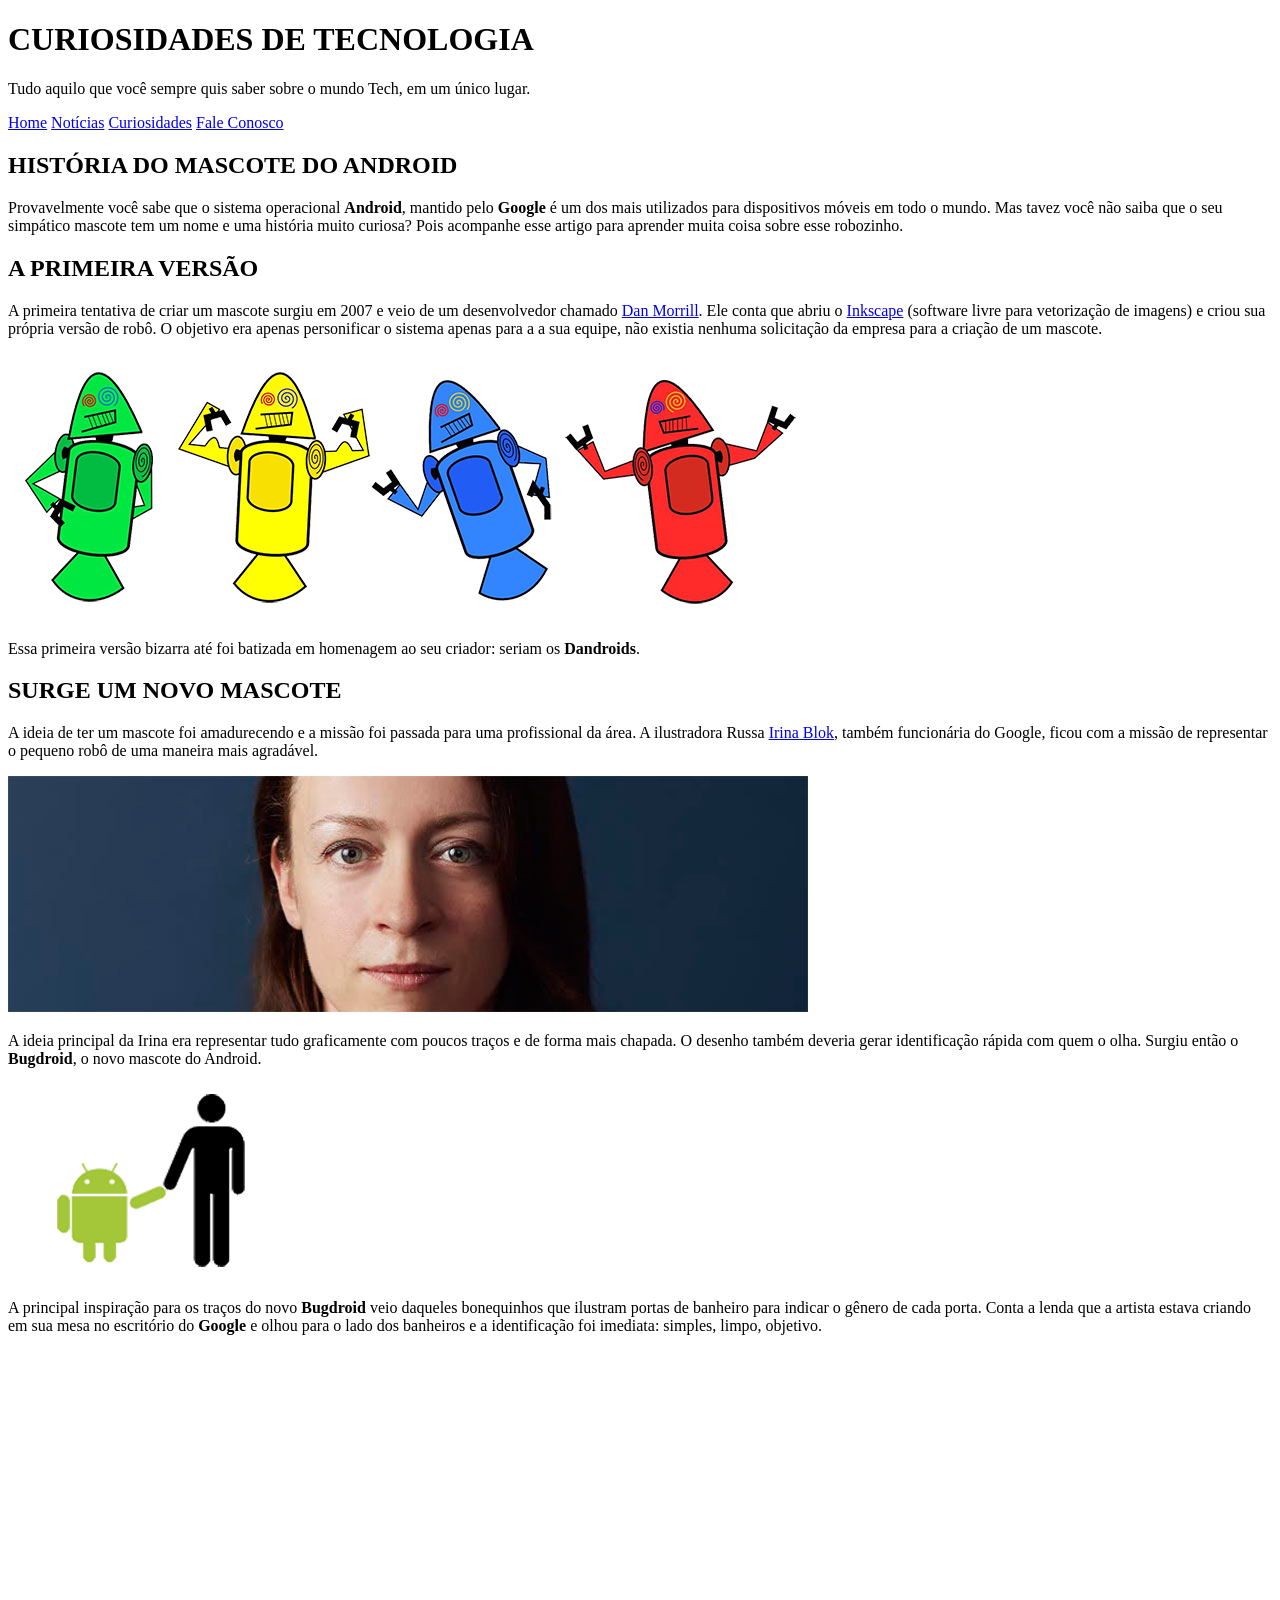
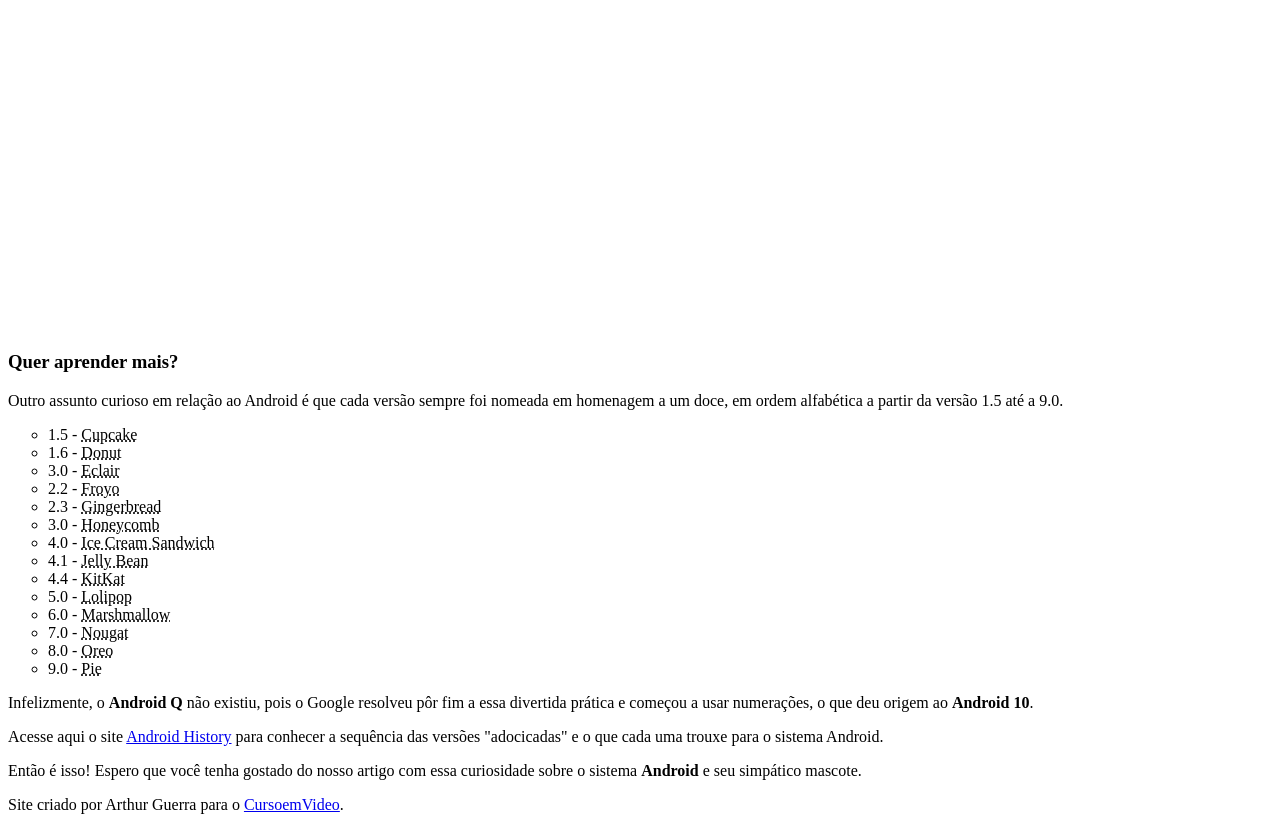
==== index.html @ 0b1d273b "Mudei o nome do index html" ====
<!DOCTYPE html>
<html lang="pt-br">
<head>
    <meta charset="UTF-8">
    <meta http-equiv="X-UA-Compatible" content="IE=edge">
    <meta name="viewport" content="width=device-width, initial-scale=1.0">
    <link rel="shortcut icon" href="imagens/favicon.ico" type="image/x-icon">
    <link rel="stylesheet" href="style.css">
    <title>Como surgiu o mascote do Android?</title>
</head>
<body>
    
    <header>
        <h1 id="titulocab">CURIOSIDADES DE TECNOLOGIA</h1>
        <p id="pcab">Tudo aquilo que você sempre quis saber sobre o mundo Tech, em um único lugar.</p>
    </header>

    <nav>
        <a href="#" class="navhover">Home</a>
        <a href="#" class="navhover">Notícias</a>
        <a href="#" class="navhover">Curiosidades</a>
        <a href="#" class="navhover">Fale Conosco</a>
    </nav>

    <main>
        <article>
        <h1 id="titulo">HISTÓRIA DO MASCOTE DO ANDROID</h1>
        <p>Provavelmente você sabe que o sistema operacional <strong>Android</strong>, mantido pelo <strong>Google</strong> é um dos mais utilizados para dispositivos móveis em todo o mundo. Mas tavez você não saiba que o seu simpático mascote tem um nome e uma história muito curiosa? Pois acompanhe esse artigo para aprender muita coisa sobre esse robozinho.</p>

        <h2 class="subtitulo">A PRIMEIRA VERSÃO</h2>
        <p>A primeira tentativa de criar um mascote surgiu em 2007 e veio de um desenvolvedor chamado <a href="https://androidcommunity.com/dan-morrill-shows-us-the-android-mascot-that-almost-was-20130103/" target="_blank">Dan Morrill</a>. Ele conta que abriu o <a href="https://inkscape.org/pt-br/" target="_blank" class="externo">Inkscape</a> (software livre para vetorização de imagens) e criou sua própria versão de robô. O objetivo era apenas personificar o sistema apenas para a a sua equipe, não existia nenhuma solicitação da empresa para a criação de um mascote.</p>

        <picture>
            <source media="(max-width: 670px)" srcset="imagens/dan-droids-pq.png">
            <img src="imagens/dan-droids.png" alt="Primeiro logo do android">
        </picture>

        <p>Essa primeira versão bizarra até foi batizada em homenagem ao seu criador: seriam os <strong>Dandroids</strong>.</p>

        <h2 class="subtitulo">SURGE UM NOVO MASCOTE</h2>
        <p>A ideia de ter um mascote foi amadurecendo e a missão foi passada para uma profissional da área. A ilustradora Russa <a href="https://www.irinablok.com/android" target="_blank" class="externo">Irina Blok</a>, também funcionária do Google, ficou com a missão de representar o pequeno robô de uma maneira mais agradável.</p>
        
        <picture>
            <source media="(max-width: 670px)" srcset="imagens/irina.blok-pq.png">
            <img src="imagens/irina-blok.jpg" alt="Irina Blok">
        </picture>

        <p>A ideia principal da Irina era representar tudo graficamente com poucos traços e de forma mais chapada. O desenho também deveria gerar identificação rápida com quem o olha. Surgiu então o <strong>Bugdroid</strong>, o novo mascote do Android.</p>
        
        <img src="imagens/bugdroid.png" class="pequena" alt="Robô do Android">

        <p>A principal inspiração para os traços do novo <strong>Bugdroid</strong> veio daqueles bonequinhos que ilustram portas de banheiro para indicar o gênero de cada porta. Conta a lenda que a artista estava criando em sua mesa no escritório do <strong>Google</strong> e olhou para o lado dos banheiros e a identificação foi imediata: simples, limpo, objetivo.</p>

        <div class="video"><iframe width="1519" height="577" src="https://www.youtube.com/embed/l2UDgpLz20M" title="The next evolution of Android" frameborder="0" allow="accelerometer; autoplay; clipboard-write; encrypted-media; gyroscope; picture-in-picture; web-share" allowfullscreen></iframe></div>

        <aside id="asside1">
            <h3>Quer aprender mais?</h3>
            <p>Outro assunto curioso em relação ao Android é que cada versão sempre foi nomeada em homenagem a um doce, em ordem alfabética a partir da versão 1.5 até a 9.0.</p>
                <ul type="circle">
                    <li>1.5 - <abbr title="Bolo de Copo">Cupcake</abbr></li>
                    <li>1.6 - <abbr title="Rosquinha">Donut</abbr></li>
                    <li>3.0 - <abbr title="Bomba">Eclair</abbr></li>
                    <li>2.2 - <abbr title="Iogurte Congelado">Froyo</abbr></li>
                    <li>2.3 - <abbr title="Biscoito de Gengibre">Gingerbread</abbr></li>
                    <li>3.0 - <abbr title="Favo de Mel">Honeycomb</abbr></li>
                    <li>4.0 - <abbr title="Sanduíche de Sorvete">Ice Cream Sandwich</abbr></li>
                    <li>4.1 - <abbr title="Jujuba">Jelly Bean</abbr></li>
                    <li>4.4 - <abbr title="KitKat">KitKat</abbr></li>
                    <li>5.0 - <abbr title="Pirulito">Lolipop</abbr></li>
                    <li>6.0 - <abbr title="Marshmallow">Marshmallow</abbr></li>
                    <li>7.0 - <abbr title="Torrone">Nougat</abbr></li>
                    <li>8.0 - <abbr title="Oreo">Oreo</abbr></li>
                    <li>9.0 - <abbr title="Torta">Pie</abbr></li>
                </ul>
                
                
                <p>Infelizmente, o <strong>Android Q</strong> não existiu, pois o Google resolveu pôr fim a essa divertida prática e começou a usar numerações, o que deu origem ao <strong>Android 10</strong>.</p>
                
                <p>Acesse aqui o site <a href="https://www.android.com/intl/en_uk/history/#/donut" target="_blank">Android History</a> para conhecer a sequência das versões "adocicadas" e o que cada uma trouxe para o sistema Android.</p>
        </aside>
        <p>Então é isso! Espero que você tenha gostado do nosso artigo com essa curiosidade sobre o sistema <strong>Android</strong> e seu simpático mascote.</p>
        </article>
    </main>
    <footer>Site criado por Arthur Guerra para o <a href="https://www.youtube.com/cursoemvideo" target="_blank">CursoemVideo</a>.</footer>

</body>
</html>
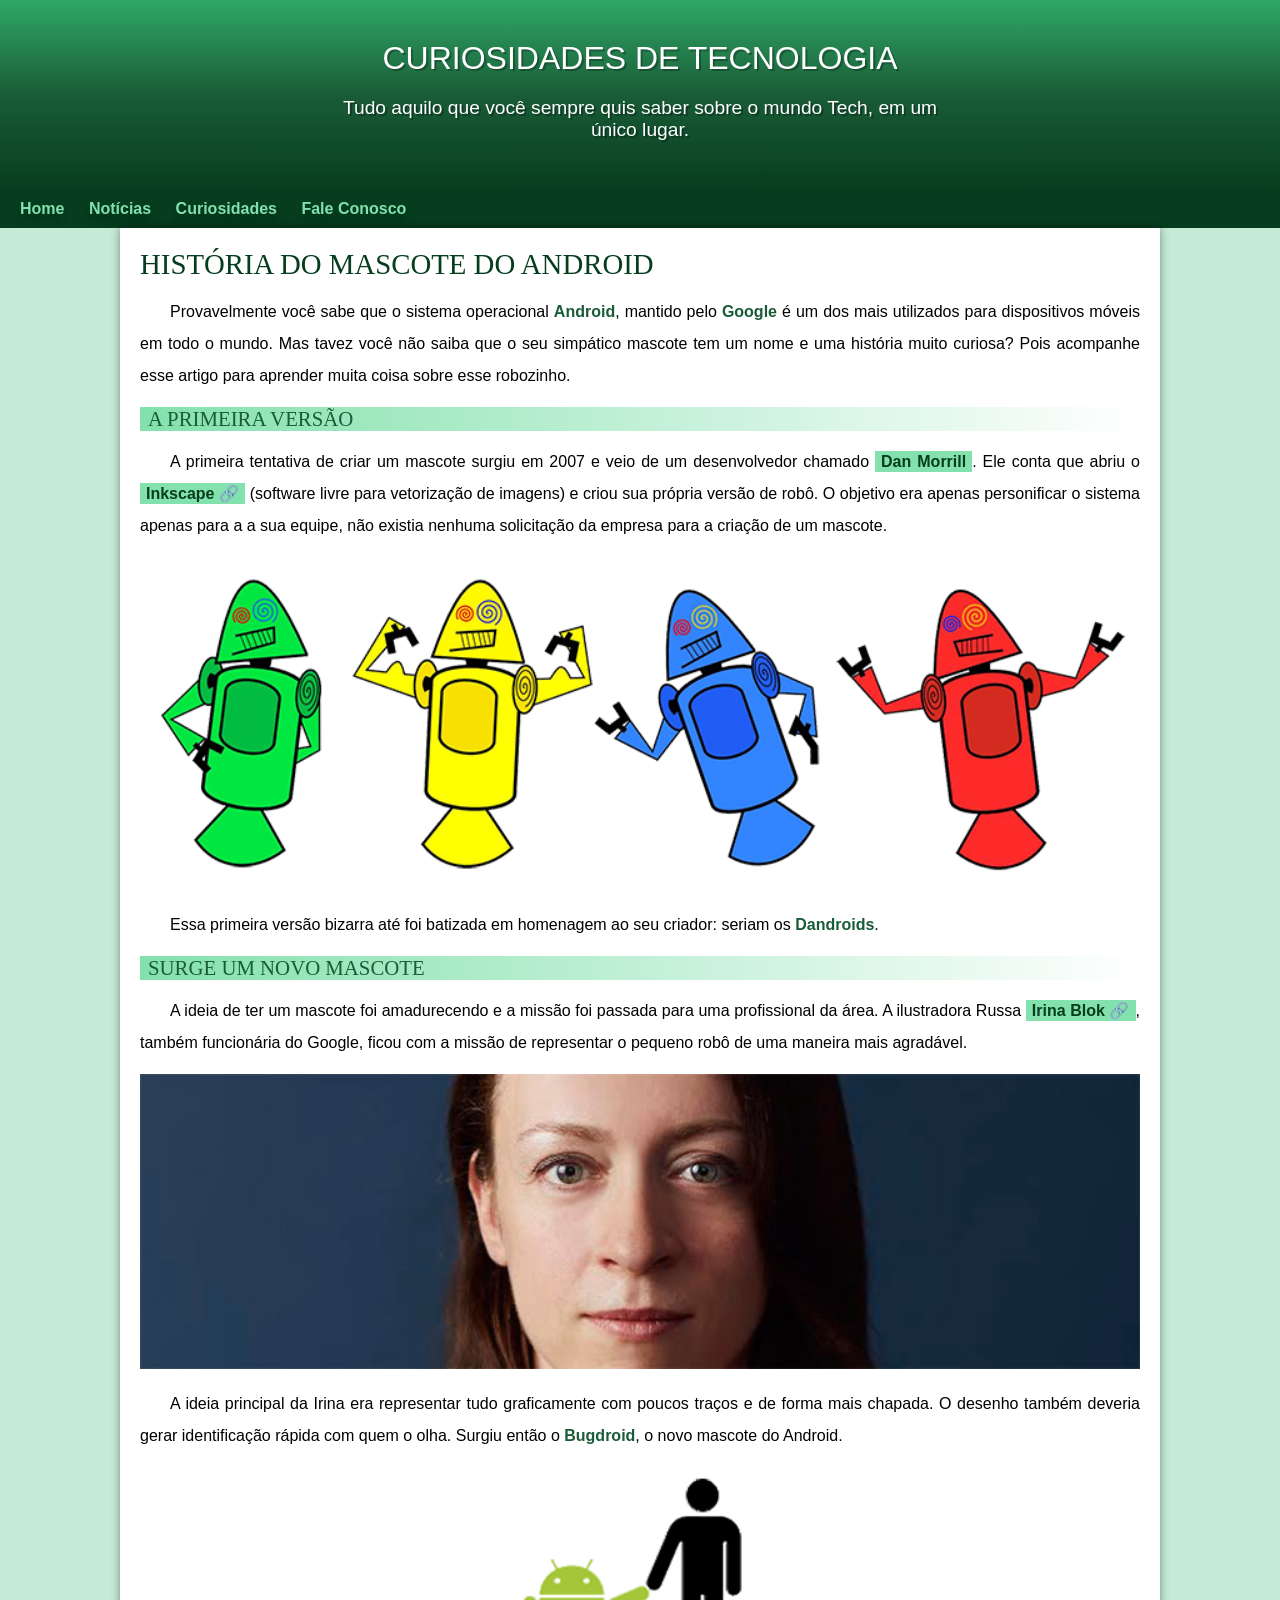
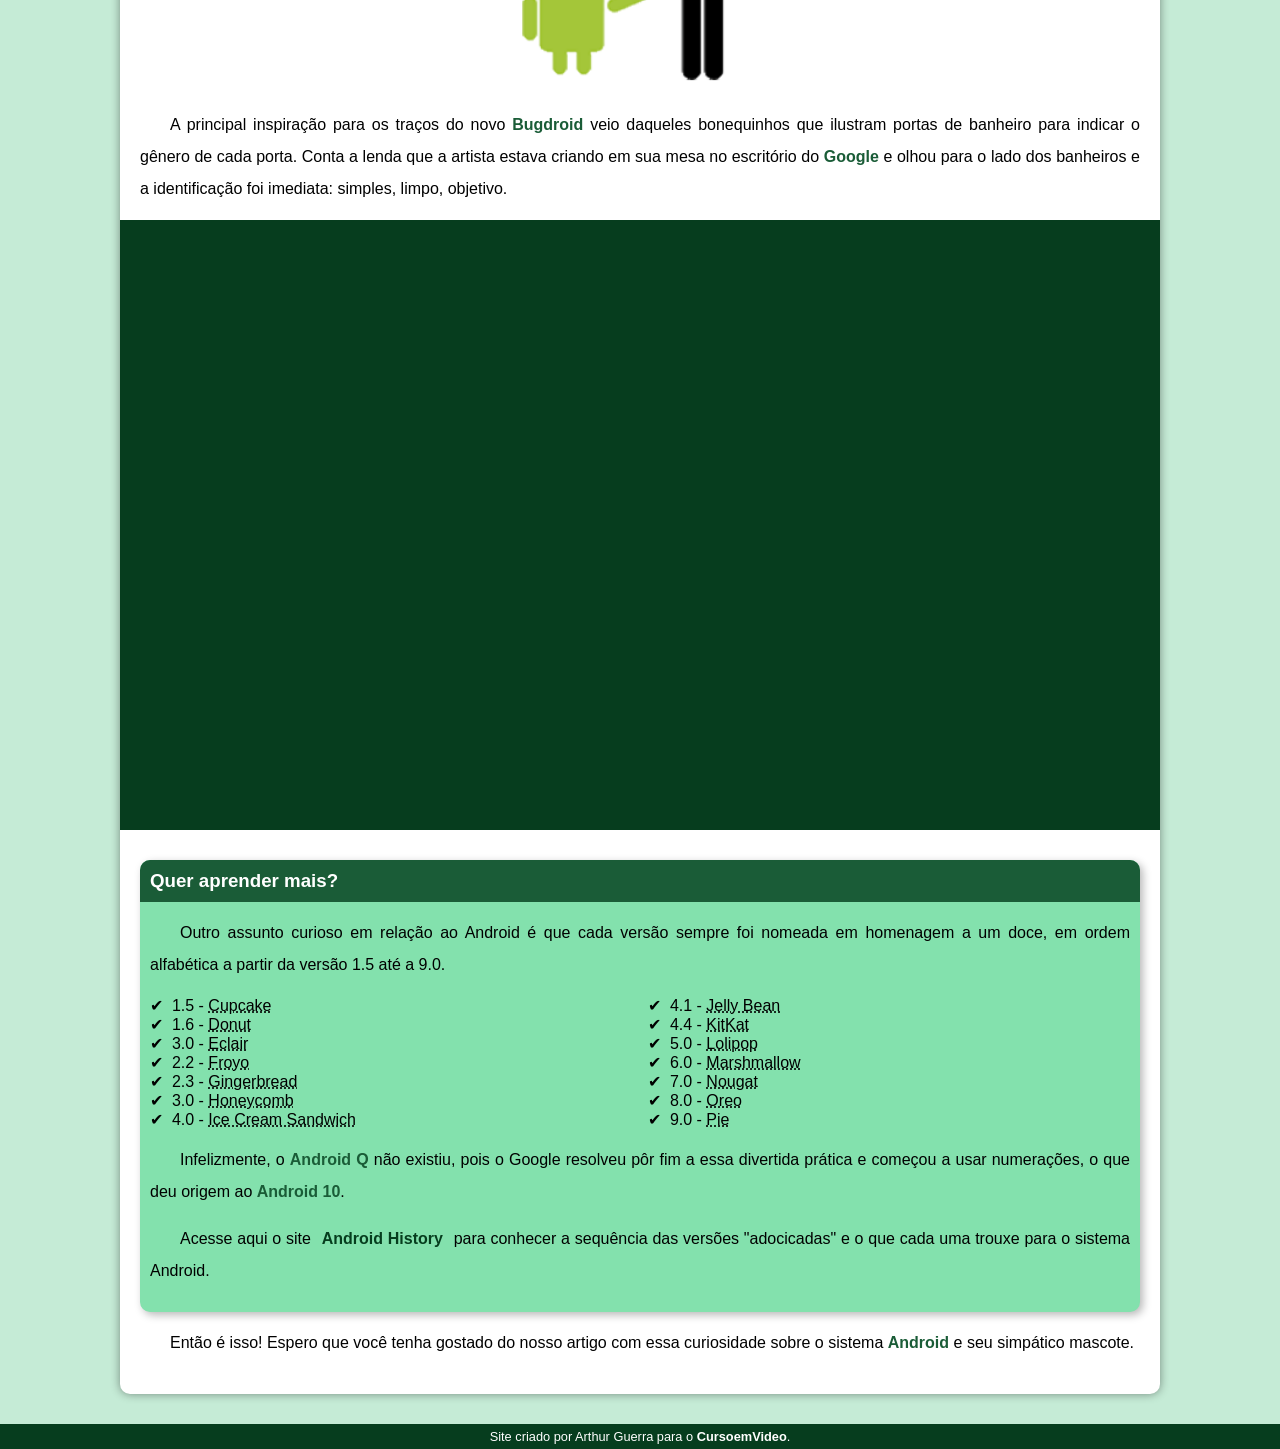
==== commit c1ca2358: "ARRUMEI O CSS" ====
--- a/index.html
+++ b/index.html
@@ -5,7 +5,7 @@
     <meta http-equiv="X-UA-Compatible" content="IE=edge">
     <meta name="viewport" content="width=device-width, initial-scale=1.0">
     <link rel="shortcut icon" href="imagens/favicon.ico" type="image/x-icon">
-    <link rel="stylesheet" href="style.css">
+    <link rel="stylesheet" href="estilo/style.css">
     <title>Como surgiu o mascote do Android?</title>
 </head>
 <body>
--- a/estilo/style.css
+++ b/estilo/style.css
@@ -0,0 +1,202 @@
+
+@import url('https://fonts.googleapis.com/css2?family=Encode+Sans+Condensed:wght@100&display=swap');
+
+@font-face{
+    font-family: 'Android';
+    src: url('..fontes/idroid.otf') format('opentype'); /*Dois pontos é pra voltar na pasta anterior*/
+    font-weight: normal;
+}
+
+:root{
+    --cor0:#c5ebd6;  /*variaveis no css*/
+    --cor1:#83e1ad;
+    --cor2:#3ddc84;
+    --cor3:#2fa866;
+    --cor4:#1a5c37;
+    --cor5:#063d1e;
+
+    --fonte-padrao: Arial, Verdana, Helvetica, sans-serif;
+    --fonte-destaque: 'Encode Sans Condensed', sans-serif;
+    --fonte-android: 'Android', 'cursive';
+}
+
+*{
+    margin: 0px;  /*asterisco é configuração global pra todos os elementos*/
+    padding: 0px;
+}
+
+body{
+    background-color: var(--cor0);
+    font-family: var(--fonte-padrao);
+}
+
+a.externo::after{
+    content: '\00A0\1F517';
+}
+
+header{
+    background-image: linear-gradient(to bottom, var(--cor3), var(--cor4), var(--cor5));
+    min-height: 150px;
+    text-align: center;
+    padding-top: 40px;
+}
+
+header > h1{
+    color: white;
+    font-family: var(--fonte-destaque);
+    margin-bottom: 20px;
+    text-shadow: 2px 2px 0px rgba(0, 0, 0, 0.267);
+    font-weight: normal;
+}
+
+header > p {
+    font-family: var(--fonte-padrao);
+    font-size: 1.2em;
+    color: white;
+    max-width: 600px;
+    padding-right: 10px;
+    padding-left: 10px;
+    margin: auto;
+    margin-bottom: 30px;
+    text-shadow: 2px 2px 0px rgba(0, 0, 0, 0.315);
+}
+
+nav{
+    background-color: var(--cor5);
+    padding: 10px;
+    text-shadow: 0px 7px 7px rgba(0, 0, 0, 0.192);
+}
+
+nav > a {
+    color: var(--cor1);
+    padding: 10px;
+    border-radius: 5px;
+    text-decoration: none;
+    font-weight: bold;
+    transition-duration: 0.5s;
+}
+
+nav > a:hover{
+    background-color: var(--cor3);
+    color: var(--cor5);
+}
+
+main{
+    min-width: 300px;
+    max-width: 1000px;
+    margin: auto;
+    margin-bottom: 30px;
+    padding: 20px;
+    background-color: white;
+    box-shadow: 0px 0px 10px rgba(0, 0, 0, 0.411);
+    border-bottom-left-radius: 10px;
+    border-bottom-right-radius: 10px;
+}
+
+main h1 {
+    color: var(--cor5);
+    font-family: var(--fonte-android);
+    font-weight: normal;
+    font-size: 1.8em;
+}
+
+main h2{
+    font-family:var(--fonte-android);
+    color: var(--cor4);
+    font-size: 1.3em;
+    background-image: linear-gradient(to right, var(--cor1), transparent);
+    text-indent: 8px;
+    font-weight: normal;
+}
+
+main p{
+    margin: 15px 0px 15px 0px;
+    text-align: justify;
+    text-indent: 30px;
+    font-size: 1em;
+    line-height: 2em;
+}
+
+main strong{
+    color: var(--cor4);
+    font-weight: bold;
+}
+
+main a{
+    text-decoration: none;
+    font-weight: bold;
+    color: var(--cor5);
+    background-color: var(--cor1);
+    padding: 2px 6px;
+}
+
+main a:hover{
+    text-decoration: underline;
+    color: var(--cor4);
+}
+
+main img{
+    width: 100%;
+}
+
+main img.pequena{
+    max-width: 350px;
+    display: block; /*centraliza imagens*/
+    margin: auto;
+}
+
+div.video{
+    background-color: var(--cor5);
+    margin: 0px -20px 30px -20px;
+    padding: 20px;
+    padding-bottom: 59%;
+    position: relative;
+}
+
+div.video > iframe{
+    position: absolute;
+    top: 5%;
+    left: 5%;
+    width: 90%;
+    height: 90%;
+}
+
+aside{
+    background-color: var(--cor1);
+    padding: 10px;
+    border-radius: 10px;
+    box-shadow: 3px 3px 8px rgba(0, 0, 0, 0.281);
+}
+
+aside > h3{
+    background-color: var(--cor4);
+    color: white;
+    padding: 10px;
+    margin: -10px -10px 0px -10px;
+    border-radius: 10px 10px 0px 0px;
+}
+
+aside > ul{
+    list-style-type: '\2714\00A0\00A0';
+    list-style-position: inside;
+    columns: 2;
+}
+
+footer{
+    background-color: var(--cor5);
+    color: white;
+    text-align: center;
+    font-size: 0.8em;
+    padding: 5px;
+}
+
+footer a{
+    color: white;
+    font-weight: bolder;
+    text-decoration: none;
+}
+
+footer a:hover{
+    text-decoration: underline;
+    color: var(--cor1);
+}
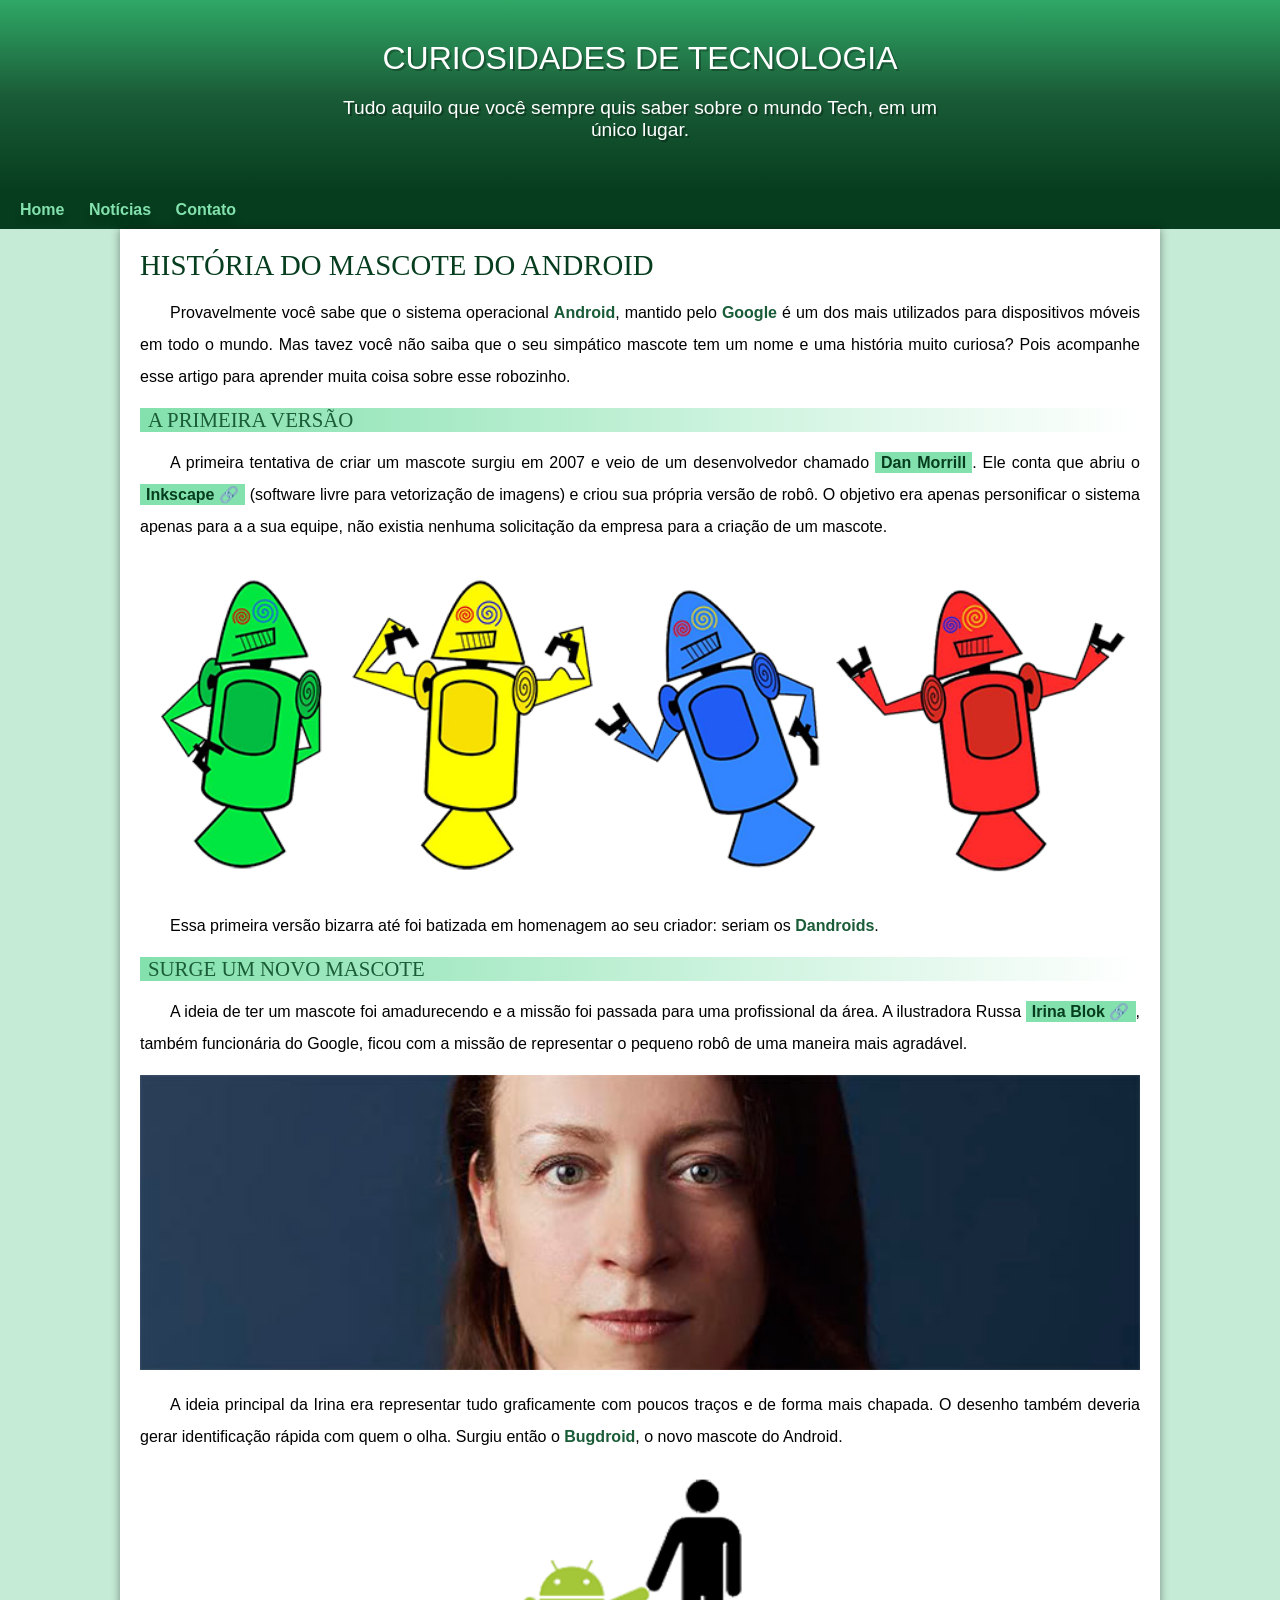
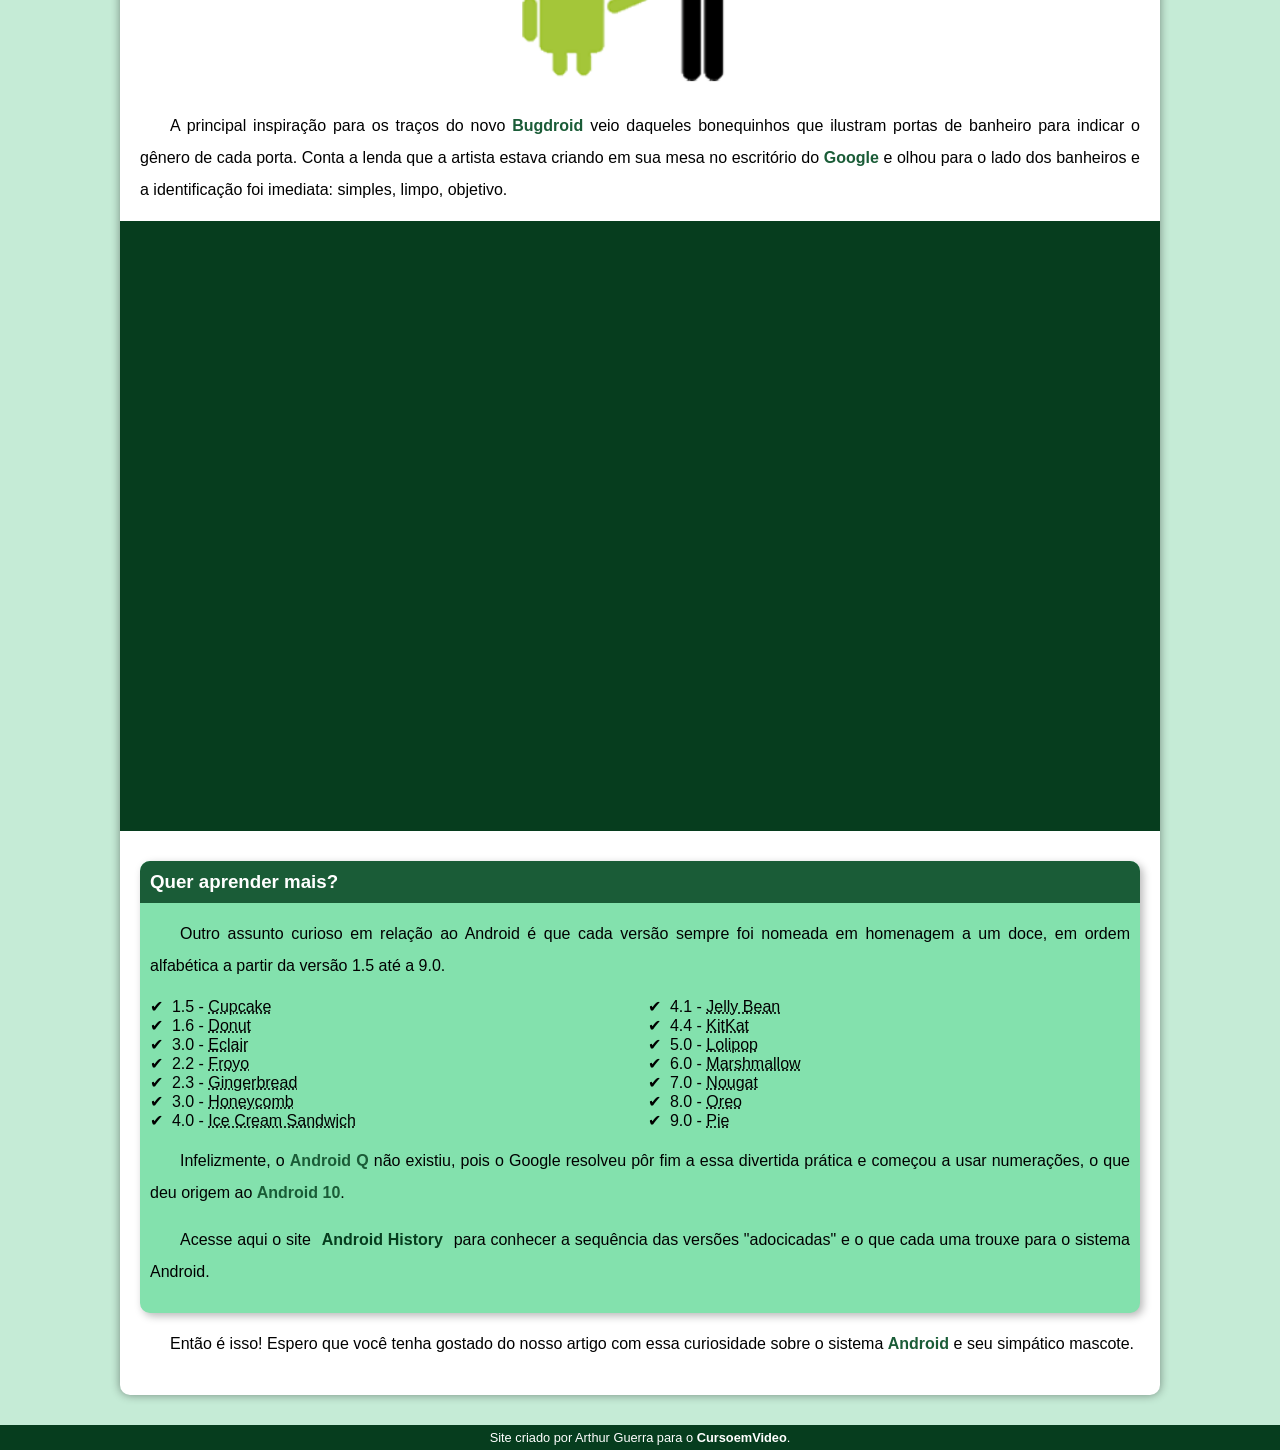
==== commit 8680ac52: "arrumei a margem do menu e o menu" ====
--- a/index.html
+++ b/index.html
@@ -18,8 +18,7 @@
     <nav>
         <a href="#" class="navhover">Home</a>
         <a href="#" class="navhover">Notícias</a>
-        <a href="#" class="navhover">Curiosidades</a>
-        <a href="#" class="navhover">Fale Conosco</a>
+        <a href="#" class="navhover">Contato</a>
     </nav>
 
     <main>
--- a/estilo/style.css
+++ b/estilo/style.css
@@ -57,7 +57,7 @@
     padding-right: 10px;
     padding-left: 10px;
     margin: auto;
-    margin-bottom: 30px;
+    padding-bottom: 50px;
     text-shadow: 2px 2px 0px rgba(0, 0, 0, 0.315);
 }
 
